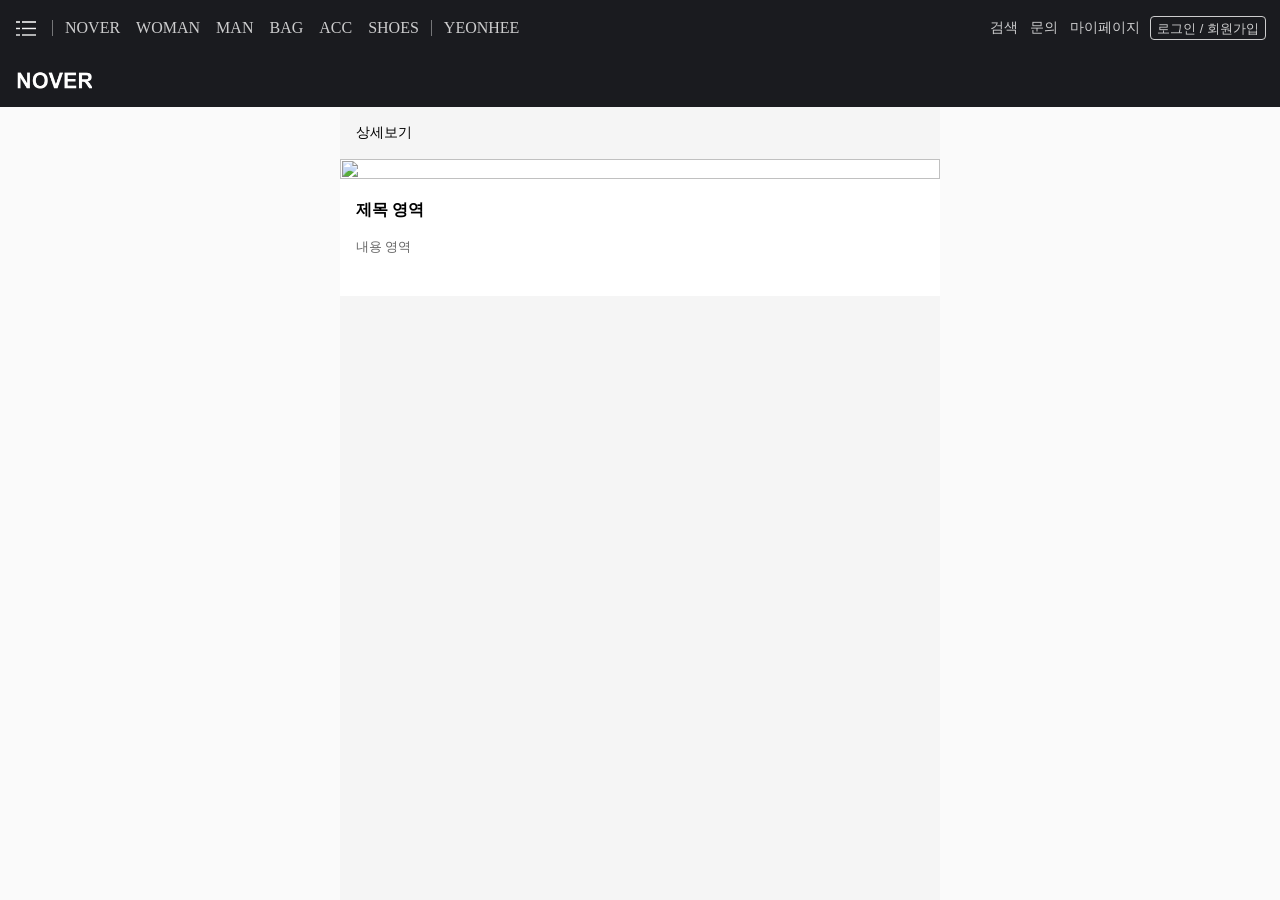
==== pages/banner-detail.html @ 651bfc38 "[Add] 추가 작업" ====
<!DOCTYPE html>
<html lang="ko">
  <head>
    <meta charset="UTF-8" />
    <meta
      name="viewport"
      content="width=device-width, initial-scale=1.0"
      maximum-scale="1.0,"
      user-scalable="no"
    />
    <meta property="og:image" content="./image/share-img.png" />
    <meta property="og:title" content="NOVER" />
    <meta
      property="og:description"
      content="무신사 클론을 기반으로 제작한 연습용 사이트 ‘NOVER’입니다."
    />
    <title>배너 상세 | NOVER</title>
    <script
      src="https://code.jquery.com/jquery-3.7.1.min.js"
      integrity="sha256-/JqT3SQfawRcv/BIHPThkBvs0OEvtFFmqPF/lYI/Cxo="
      crossorigin="anonymous"
    ></script>
    <link rel="stylesheet" href="../css/reset.css" />
    <link rel="stylesheet" href="../css/global.css" />
    <link rel="stylesheet" href="../css/header.css" />
    <link rel="stylesheet" href="../css/footer.css" />
    <link rel="stylesheet" href="../css/banner-detail.css" />
    <link rel="icon" type="image/png" href="../image/logo/favicon.png" />
  </head>
  <body>
    <div class="banner-detail-container">
      <div class="banner-detail-inner-container">
        <!-- *** header *** -->
        <div data-include-path="header.html"></div>

        <div class="banner-detail-inner-bg">
          <div class="banner-detail-wrap">
            <h3>상세보기</h3>
            <div class="banner-detail-img">
              <img src="" alt="" />
            </div>
            <div class="banner-detail-address">
              <p class="banner-maintit">제목 영역</p>
              <p class="banner-txt">내용 영역</p>
            </div>
          </div>
        </div>
      </div>
    </div>

    <script src="../js/script.js"></script>
    <script src="../js/banner-detail.js"></script>
    <script src="../js/header.js"></script>
  </body>
</html>
---- css/global.css ----
/* 모달 전체 배경 */
.modal {
  display: none; /* 기본은 숨김 */
  position: fixed;
  top: 0;
  left: 0;
  width: 100%;
  height: 100%;
  background-color: rgba(0, 0, 0, 0.5); /* 반투명 배경 */
  overflow: auto;
  z-index: 9999;
}
.modal .modal-box-wrap {
  display: flex;
  align-items: center;
  justify-content: center;
  height: 100%;
}
/* 모달 박스 */
.modal .modal-box-wrap .modal-box {
  background-color: #fff;
  margin: 10% auto;
  padding: 24px 16px;
  border-radius: 8px;
  width: 90%;
  max-width: 400px;
  max-height: 80vh;
  overflow: hidden;
  box-shadow: 0 4px 12px rgba(0, 0, 0, 0.3);
  position: relative;
}
.modal .modal-header {
  display: flex;
  justify-content: space-between;
  align-items: center;
  margin-bottom: 30px;
}
.modal .modal-header h2 {
  font-size: 20px;
  line-height: 24px;
  font-weight: 500;
  color: #000;
}
.modal .modal-cont {
  max-height: 570px;
  overflow-y: auto;
}
.modal .modal-cont p {
  font-size: 14px;
  line-height: 20px;
  font-weight: 400;
  color: #333;
}

/* 닫기 버튼 */
.modal .close-btn {
  font-size: 24px;
  font-weight: bold;
  color: #333;
  cursor: pointer;
}
---- css/header.css ----
/* ---------- 상단 헤더 - 메뉴 + 로그인/회원가입 ---------- */
.top-header {
  position: sticky;
  top: 0;
  left: 0;
  z-index: 999;
  min-width: 1000px;
  width: 100%;
  max-width: 1440px;
  min-height: 56px;
  height: 56px;
  background-color: #1a1b1f; /* NOTE #304391*/
  display: flex;
  justify-content: space-between;
  align-items: center;
  padding: 0 10px 0 4px;
}
/* 메뉴 공통 */
.top-menu {
  width: 100%;
}
.menu-flex {
  height: 100%;
  display: flex;
  align-items: center;
}
.out-menu {
  width: 100%;
  height: 100%;
  display: flex;
  align-items: center;
}
.outbar::before,
.outbar::after {
  content: "";
  display: block;
  width: 1px;
  height: 16px;
  margin: 0 4px;
  background-color: #fff6;
}
.out-menu li {
  padding: 0 8px;
}
.out-menu a,
.snap-menu a {
  font-size: 16px;
  line-height: 22px;
  font-weight: 500;
  color: #cdcdce;
}
/* 왼쪽 메뉴 */
.menu-detail-btn {
  min-width: 28px;
  width: 28px;
  height: 28px;
  background: url(../image/menu.png) no-repeat center / 100%;
  margin: 0 8px;
  /* cursor: pointer; */
}
.snap-menu {
  padding: 0 8px;
  font-size: 16px;
  line-height: 22px;
  font-weight: 500;
  color: #cdcdce;
}
/* 오른쪽 메뉴 */
.right-menu .out-menu li {
  padding: 0 6px;
}
.right-menu .out-menu a {
  font-size: 14px;
  line-height: 20px;
  font-weight: 500;
}
/* 로그인/회원가입 버튼 */
.h-login-btn {
  display: flex;
  align-items: center;
  justify-content: center;
  min-width: fit-content;
  height: 24px;
  /* background-color: #1a1b1f; */
  background-color: transparent;
  border: 1px solid #cdcdce; /* NOTE #acbce1 */
  border-radius: 4px;
  padding: 3px 6px;
  margin: 0 4px;
  font-size: 13px;
  line-height: 18px;
  font-weight: 500;
  text-align: center;
  color: #cdcdce;
}

.h-login-btn a {
  font-size: 13px;
  line-height: 18px;
  font-weight: 500;
  text-align: center;
  color: #cdcdce;
}

/* ---------- 중간 헤더 - 로고, 알람버튼 ---------- */
.middle-header {
  min-width: 1000px;
  width: 100%;
  display: flex;
  justify-content: space-between;
  background-color: #1a1b1f;
  padding: 12px 16px;
  z-index: 100;
}
.middle-header .logo {
  height: 27px;
  cursor: pointer;
}
.middle-header .logo img {
  height: 27px;
  object-fit: cover;
}
.alarm {
  width: 28px;
  height: 28px;
  background: url(../image/alarm.png) no-repeat center/100%;
}

/* ---------- 검색바 영역 ---------- */
.search-header {
  min-width: 1000px;
  width: 100%;
  background-color: #1a1b1f;
  padding: 0px 16px;
}

.search-header .searchbar {
  position: relative;
  display: flex;
  align-items: center;
  width: 100%;
  height: 36px;
  background-color: #fff;
  border-radius: 4px;
  overflow: hidden;
  font-size: 14px;
  line-height: 20px;
  font-weight: 400;
  color: #8a8a8a;
  padding: 0 8px;
  cursor: pointer;
}

.search-header .searchbar::after {
  content: "";
  width: 20px;
  height: 20px;
  background: url(../image/search-icon.png) no-repeat center/100%;
  position: absolute;
  top: 50%;
  right: 8px;
  transform: translateY(-50%);
}

/* ---------- 하단 헤더 - 세그먼트 ---------- */
.segment-header {
  position: sticky;
  top: 55px;
  left: 0;
  z-index: 998;
  min-width: 1000px;
  height: 48px;
  background-color: #1a1b1f;
  padding: 6px 12px;
}
.segment-header .segment-wrap {
  display: flex;
  align-items: center;
  gap: 6px;
  height: 100%;
}
.segment-header .segment-wrap .segment-item {
  position: relative;
}
/* 선택된 값 하단 표시 */

.segment-header .segment-wrap .segment-item.active a {
  color: #fff;
}
.segment-header .segment-wrap .segment-item.active::before {
  content: "";
  width: 100%;
  height: 2px;
  position: absolute;
  top: calc(100% + 12px);
  left: 0px;
  background-color: #fff;
}

/* 새로운 내용 업데이트 시 표시되는 뱃지 */
.segment-header .segment-wrap .segment-item.newbadge::after {
  content: "";
  position: absolute;
  top: 0px;
  right: 0px;
  display: block;
  width: 4px;
  height: 4px;
  border-radius: 4px;
  background-color: #245eff; /* NOTE #ff2438 */
}
.segment-header .segment-wrap .segment-item a {
  font-size: 14px;
  line-height: 20px;
  font-weight: 400;
  color: #909092;
  padding: 8px 4px;
}
---- css/footer.css ----
.footer {
  width: 100%;
  background-color: #f0f0f0;
  padding: 15px 0 72px;
}

/* 상단 네비게이션 */
.top-footer {
  border-bottom: 1px solid rgba(138, 138, 138, 0.1);
  margin: 0 16px;
}
.top-footer .fnav-list {
  display: flex;
  gap: 4px;
  padding: 24px 0;
}
.top-footer .fnav-list .fnav-item {
  display: flex;
  align-items: center;
  justify-content: center;
  width: 82px;
  height: 32px;
  background-color: #8a8a8a1a;
  border-radius: 4px;
}
.top-footer .fnav-list .fnav-item img {
  width: 70px;
  height: 32px;
  object-fit: cover;
}

/* 메뉴 리스트 */
.footer-menu {
  display: flex;
  align-items: flex-start;
  padding: 18px 0 24px;
  margin: 0 16px;
  border-bottom: 1px solid rgba(138, 138, 138, 0.1);
}
.fmenu-list {
  width: 220px;
}
.fmenu-list .fmenu-tit {
  width: 100%;
  padding: 6px 0;
  font-size: 14px;
  font-weight: 500;
  line-height: 20px;
}
.fmenu-list li {
  padding: 6px 0;
  font-size: 13px;
  font-weight: 400;
  line-height: 18px;
}
.fmenu-info {
  font-size: 13px;
  line-height: 18px;
  color: #666;
  padding: 6px 0;
  /* white-space: pre-line; */
}
.fmenu-info a {
  text-decoration: underline;
}

/* copyright */
.footer-copyright {
  padding: 0 16px;
  margin-top: 24px;
  color: #666;
  font-size: 13px;
  line-height: 18px;
}
.footer-copyright .copyright {
  color: #666;
  font-size: 13px;
  line-height: 18px;
  padding-bottom: 4px;
}
.footer-copyright .cominfo,
.footer-copyright .f-txt,
.footer-copyright .f-notice {
  color: #666;
  font-size: 13px;
  line-height: 18px;
}
.footer-copyright .cominfo a,
.footer-copyright .f-txt a {
  text-decoration: underline;
}
.footer-copyright .f-txt {
  padding-bottom: 4px;
}
.footer-copyright .f-notice {
  color: #8a8a8a;
  padding: 4px 0;
}
.footer-copyright .f-link-wrap,
.f-certi-wrap .f-certi {
  display: flex;
  align-items: center;
  flex-wrap: wrap;
  gap: 4px;
  padding: 12px 0 8px;
}
.footer-copyright .f-link-wrap a,
.f-certi-wrap .f-certi a {
  font-size: 13px;
  line-height: 18px;
  font-weight: 400;
  color: #666;
  text-decoration: underline;
}
.footer-copyright .f-link-wrap a:first-child {
  font-weight: 600;
}

/* certification */
.f-certi-wrap {
  padding-top: 8px;
}
.f-certi-wrap .f-certi {
  padding: 0 0 12px 0;
}
.f-isms {
  display: flex;
  align-items: center;
  padding: 4px 0;
  cursor: pointer;
}
.f-isms img {
  width: 28px;
  height: 28px;
  margin-right: 8px;
}
.f-isms p {
  font-size: 13px;
  line-height: 18px;
  text-decoration: underline;
}

/* sns */
.footer-sns {
  display: flex;
  gap: 20px;
  margin-top: 20px;
}
.footer-sns a,
.footer-sns img {
  width: 28px;
  height: 28px;
}
---- css/banner-detail.css ----
body,
.banner-detail-container,
.banner-detail-inner-container,
.banner-detail-inner-bg {
  flex: 1;
  display: flex;
  flex-direction: column;
  justify-content: flex-start;
  align-items: flex-start;
}
.banner-detail-container {
  width: 100%;
}
.banner-detail-inner-container {
  width: 100%;
  min-width: 1000px;
  max-width: 1440px;
  background-color: #1a1b1f;
  margin: 0 auto;
}
.banner-detail-inner-bg {
  width: 100%;
  background-color: #fafafa;
}
.banner-detail-wrap {
  flex: 1;
  background-color: #f5f5f5;
  width: 100%;
  max-width: 600px;
  margin: 0 auto;
}
h3 {
  display: flex;
  align-items: center;
  height: 52px;
  padding: 12px 16px;
  font-size: 14px;
  line-height: 20px;
  font-weight: 500;
}
.banner-detail-img {
  width: 100%;
  background-color: #fff;
}
.banner-detail-img img {
  width: 100%;
  height: 100%;
  object-fit: contain;
}
.banner-detail-address {
  background-color: #fff;
  padding: 16px 16px 40px 16px;
}
.banner-maintit {
  font-size: 16px;
  line-height: 24px;
  font-weight: 600;
  color: #000;
  margin-bottom: 16px;
}
.banner-txt {
  font-size: 13px;
  line-height: 18px;
  font-weight: 400;
  color: #666;
}
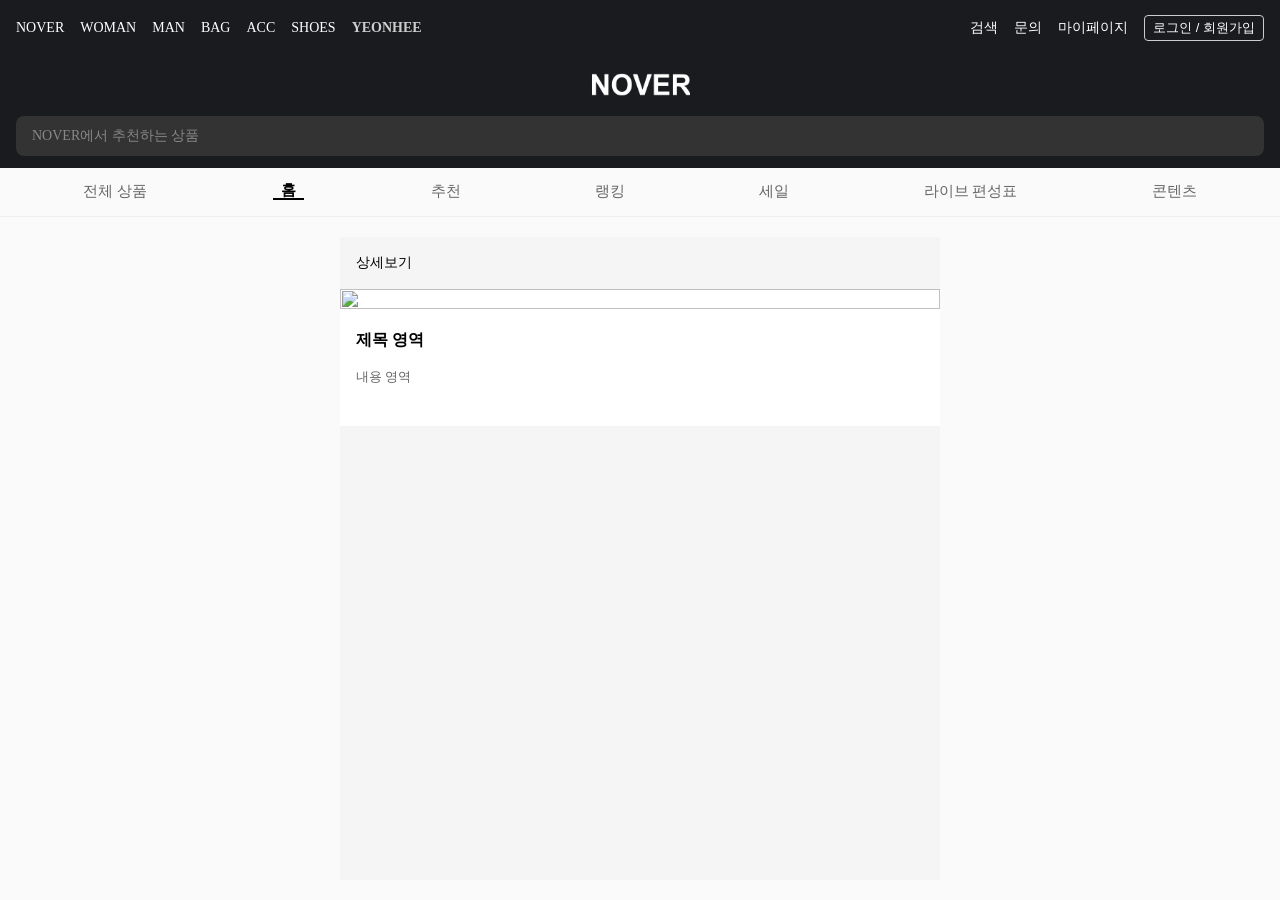
==== commit 1bcecb35: "feature/mobile-responsive" ====
--- a/pages/banner-detail.html
+++ b/pages/banner-detail.html
@@ -8,11 +8,11 @@
       maximum-scale="1.0,"
       user-scalable="no"
     />
-    <meta property="og:image" content="./image/share-img.png" />
+    <meta property="og:image" content="../image/share-img.png" />
     <meta property="og:title" content="NOVER" />
     <meta
       property="og:description"
-      content="무신사 클론을 기반으로 제작한 연습용 사이트 ‘NOVER’입니다."
+      content="무신사 클론을 기반으로 제작한 연습용 사이트 'NOVER'입니다."
     />
     <title>배너 상세 | NOVER</title>
     <script
@@ -30,7 +30,6 @@
   <body>
     <div class="banner-detail-container">
       <div class="banner-detail-inner-container">
-        <!-- *** header *** -->
         <div data-include-path="header.html"></div>
 
         <div class="banner-detail-inner-bg">
--- a/css/global.css
+++ b/css/global.css
@@ -1,12 +1,11 @@
-/* 모달 전체 배경 */
 .modal {
-  display: none; /* 기본은 숨김 */
+  display: none;
   position: fixed;
   top: 0;
   left: 0;
   width: 100%;
   height: 100%;
-  background-color: rgba(0, 0, 0, 0.5); /* 반투명 배경 */
+  background-color: rgba(0, 0, 0, 0.5);
   overflow: auto;
   z-index: 9999;
 }
@@ -15,19 +14,21 @@
   align-items: center;
   justify-content: center;
   height: 100%;
+  padding: 20px;
+  box-sizing: border-box;
 }
-/* 모달 박스 */
 .modal .modal-box-wrap .modal-box {
   background-color: #fff;
   margin: 10% auto;
   padding: 24px 16px;
   border-radius: 8px;
-  width: 90%;
+  width: 100%;
   max-width: 400px;
   max-height: 80vh;
   overflow: hidden;
   box-shadow: 0 4px 12px rgba(0, 0, 0, 0.3);
   position: relative;
+  box-sizing: border-box;
 }
 .modal .modal-header {
   display: flex;
@@ -52,10 +53,72 @@
   color: #333;
 }
 
-/* 닫기 버튼 */
 .modal .close-btn {
   font-size: 24px;
   font-weight: bold;
   color: #333;
   cursor: pointer;
+  flex-shrink: 0;
 }
+
+@media (max-width: 768px) {
+  .modal .modal-box-wrap {
+    padding: 16px;
+  }
+
+  .modal .modal-box-wrap .modal-box {
+    padding: 20px 12px;
+    max-width: 100%;
+    margin: 5% auto;
+  }
+
+  .modal .modal-header {
+    margin-bottom: 20px;
+  }
+
+  .modal .modal-header h2 {
+    font-size: 18px;
+    line-height: 22px;
+  }
+
+  .modal .modal-cont {
+    max-height: 60vh;
+  }
+
+  .modal .modal-cont p {
+    font-size: 13px;
+    line-height: 18px;
+  }
+
+  .modal .close-btn {
+    font-size: 20px;
+  }
+}
+
+@media (max-width: 480px) {
+  .modal .modal-box-wrap {
+    padding: 12px;
+  }
+
+  .modal .modal-box-wrap .modal-box {
+    padding: 16px 8px;
+  }
+
+  .modal .modal-header {
+    margin-bottom: 16px;
+  }
+
+  .modal .modal-header h2 {
+    font-size: 16px;
+    line-height: 20px;
+  }
+
+  .modal .modal-cont p {
+    font-size: 12px;
+    line-height: 16px;
+  }
+
+  .modal .close-btn {
+    font-size: 18px;
+  }
+}
--- a/css/header.css
+++ b/css/header.css
@@ -1,218 +1,224 @@
-/* ---------- 상단 헤더 - 메뉴 + 로그인/회원가입 ---------- */
+.top-header,
+.middle-header,
+.search-header,
+.segment-header {
+  width: 100%;
+  background-color: #1a1b1f;
+  color: #fff;
+  padding: 0 16px;
+  box-sizing: border-box;
+  z-index: 100; /* 모든 헤더 요소에 z-index 적용 */
+}
+
 .top-header {
+  height: 56px;
+  display: flex;
+  justify-content: space-between;
+  align-items: center;
   position: sticky;
   top: 0;
   left: 0;
-  z-index: 999;
-  min-width: 1000px;
-  width: 100%;
-  max-width: 1440px;
-  min-height: 56px;
-  height: 56px;
-  background-color: #1a1b1f; /* NOTE #304391*/
-  display: flex;
-  justify-content: space-between;
-  align-items: center;
-  padding: 0 10px 0 4px;
-}
-/* 메뉴 공통 */
-.top-menu {
-  width: 100%;
-}
-.menu-flex {
-  height: 100%;
-  display: flex;
-  align-items: center;
-}
-.out-menu {
-  width: 100%;
-  height: 100%;
-  display: flex;
-  align-items: center;
-}
-.outbar::before,
-.outbar::after {
-  content: "";
-  display: block;
-  width: 1px;
-  height: 16px;
-  margin: 0 4px;
-  background-color: #fff6;
-}
-.out-menu li {
-  padding: 0 8px;
-}
-.out-menu a,
-.snap-menu a {
-  font-size: 16px;
-  line-height: 22px;
-  font-weight: 500;
-  color: #cdcdce;
-}
-/* 왼쪽 메뉴 */
-.menu-detail-btn {
-  min-width: 28px;
-  width: 28px;
-  height: 28px;
-  background: url(../image/menu.png) no-repeat center / 100%;
-  margin: 0 8px;
-  /* cursor: pointer; */
-}
-.snap-menu {
-  padding: 0 8px;
-  font-size: 16px;
-  line-height: 22px;
-  font-weight: 500;
-  color: #cdcdce;
-}
-/* 오른쪽 메뉴 */
-.right-menu .out-menu li {
-  padding: 0 6px;
-}
-.right-menu .out-menu a {
-  font-size: 14px;
-  line-height: 20px;
-  font-weight: 500;
-}
-/* 로그인/회원가입 버튼 */
-.h-login-btn {
-  display: flex;
-  align-items: center;
+}
+
+.middle-header {
+  display: flex;
   justify-content: center;
-  min-width: fit-content;
-  height: 24px;
-  /* background-color: #1a1b1f; */
-  background-color: transparent;
-  border: 1px solid #cdcdce; /* NOTE #acbce1 */
-  border-radius: 4px;
-  padding: 3px 6px;
-  margin: 0 4px;
-  font-size: 13px;
-  line-height: 18px;
-  font-weight: 500;
-  text-align: center;
-  color: #cdcdce;
-}
-
-.h-login-btn a {
-  font-size: 13px;
-  line-height: 18px;
-  font-weight: 500;
-  text-align: center;
-  color: #cdcdce;
-}
-
-/* ---------- 중간 헤더 - 로고, 알람버튼 ---------- */
-.middle-header {
-  min-width: 1000px;
-  width: 100%;
-  display: flex;
-  justify-content: space-between;
-  background-color: #1a1b1f;
+  align-items: center;
   padding: 12px 16px;
-  z-index: 100;
-}
-.middle-header .logo {
-  height: 27px;
-  cursor: pointer;
-}
-.middle-header .logo img {
-  height: 27px;
-  object-fit: cover;
-}
-.alarm {
-  width: 28px;
-  height: 28px;
-  background: url(../image/alarm.png) no-repeat center/100%;
-}
-
-/* ---------- 검색바 영역 ---------- */
+}
+
 .search-header {
-  min-width: 1000px;
-  width: 100%;
-  background-color: #1a1b1f;
-  padding: 0px 16px;
-}
-
-.search-header .searchbar {
-  position: relative;
-  display: flex;
-  align-items: center;
-  width: 100%;
-  height: 36px;
-  background-color: #fff;
-  border-radius: 4px;
-  overflow: hidden;
-  font-size: 14px;
-  line-height: 20px;
-  font-weight: 400;
-  color: #8a8a8a;
-  padding: 0 8px;
-  cursor: pointer;
-}
-
-.search-header .searchbar::after {
-  content: "";
-  width: 20px;
-  height: 20px;
-  background: url(../image/search-icon.png) no-repeat center/100%;
-  position: absolute;
-  top: 50%;
-  right: 8px;
-  transform: translateY(-50%);
-}
-
-/* ---------- 하단 헤더 - 세그먼트 ---------- */
+  padding-bottom: 12px;
+}
+
 .segment-header {
   position: sticky;
-  top: 55px;
+  top: 56px;
+  z-index: 99;
+  background-color: #fafafa;
+  border-bottom: 1px solid #eee;
+}
+
+.menu-flex {
+  display: flex;
+  align-items: center;
+  gap: 16px;
+}
+
+.out-menu {
+  display: flex;
+  gap: 16px;
+  font-size: 14px;
+  font-weight: 500;
+  list-style: none;
+  padding: 0;
+  margin: 0;
+}
+
+.out-menu a {
+  color: #fff;
+  text-decoration: none;
+}
+
+.snap-menu {
+  font-size: 14px;
+  font-weight: bold;
+  color: #cdcdce;
+}
+
+.h-login-btn {
+  font-size: 13px;
+  color: #fff;
+  background: none;
+  border: 1px solid #cdcdce;
+  border-radius: 4px;
+  padding: 3px 8px;
+  cursor: pointer;
+  white-space: nowrap;
+}
+.h-login-btn a {
+  color: #fff;
+  text-decoration: none;
+}
+
+.logo a {
+  display: block;
+}
+.logo img {
+  width: 100px;
+  height: auto;
+  display: block;
+}
+
+.searchbar {
+  width: 100%;
+  height: 40px;
+  background-color: #333;
+  border-radius: 8px;
+  display: flex;
+  align-items: center;
+  padding: 0 16px;
+  font-size: 14px;
+  color: #888;
+  cursor: pointer;
+}
+
+.segment-wrap {
+  display: flex;
+  justify-content: space-around;
+  align-items: center;
+  width: 100%;
+  max-width: 1280px;
+  margin: 0 auto;
+  height: 48px;
+  list-style: none;
+  padding: 0;
+}
+
+.segment-item a {
+  display: flex;
+  align-items: center;
+  height: 100%;
+  padding: 0 8px;
+  font-size: 15px;
+  color: #666;
+  font-weight: 500;
+  text-decoration: none;
+}
+
+.segment-item.active a {
+  color: #000;
+  font-weight: 700;
+  border-bottom: 2px solid #000;
+}
+
+.menu-detail-btn {
+  display: none;
+  width: 24px;
+  height: 24px;
+  background: url(../image/menu.png) no-repeat center/contain;
+  cursor: pointer;
+  border: none;
+}
+
+.mobile-dropdown {
+  display: none;
+  position: fixed;
+  top: 56px;
   left: 0;
-  z-index: 998;
-  min-width: 1000px;
-  height: 48px;
-  background-color: #1a1b1f;
-  padding: 6px 12px;
-}
-.segment-header .segment-wrap {
-  display: flex;
-  align-items: center;
-  gap: 6px;
-  height: 100%;
-}
-.segment-header .segment-wrap .segment-item {
-  position: relative;
-}
-/* 선택된 값 하단 표시 */
-
-.segment-header .segment-wrap .segment-item.active a {
-  color: #fff;
-}
-.segment-header .segment-wrap .segment-item.active::before {
-  content: "";
-  width: 100%;
-  height: 2px;
-  position: absolute;
-  top: calc(100% + 12px);
-  left: 0px;
+  width: 80%;
+  max-width: 120px;
+  height: calc(100% - 56px);
   background-color: #fff;
-}
-
-/* 새로운 내용 업데이트 시 표시되는 뱃지 */
-.segment-header .segment-wrap .segment-item.newbadge::after {
-  content: "";
-  position: absolute;
-  top: 0px;
-  right: 0px;
-  display: block;
-  width: 4px;
-  height: 4px;
-  border-radius: 4px;
-  background-color: #245eff; /* NOTE #ff2438 */
-}
-.segment-header .segment-wrap .segment-item a {
-  font-size: 14px;
-  line-height: 20px;
-  font-weight: 400;
-  color: #909092;
-  padding: 8px 4px;
-}
+  z-index: 101;
+  padding: 20px;
+  box-sizing: border-box;
+  overflow-y: auto;
+  color: #000;
+  transform: translateX(-100%);
+  transition: transform 0.3s ease-in-out;
+  border-radius: 0 10px 0 0;
+}
+
+.mobile-dropdown.active {
+  display: block;
+  transform: translateX(0);
+}
+
+.mobile-menu-section {
+  margin-bottom: 24px;
+}
+.mobile-menu-section h3 {
+  font-size: 16px;
+  font-weight: bold;
+  margin-bottom: 12px;
+}
+.mobile-menu-list {
+  list-style: none;
+  padding: 0;
+}
+.mobile-menu-list li a {
+  display: block;
+  padding: 8px 0;
+  font-size: 15px;
+  color: #333;
+  text-decoration: none;
+}
+
+@media screen and (max-width: 1024px) {
+  .out-menu.outbar,
+  .snap-menu {
+    display: none;
+  }
+}
+
+@media screen and (max-width: 768px) {
+  .right-menu .out-menu {
+    display: none;
+  }
+
+  .menu-detail-btn {
+    display: block;
+  }
+
+  .top-header {
+    justify-content: space-between;
+  }
+
+  .segment-header {
+    overflow-x: auto;
+    -ms-overflow-style: none;
+    scrollbar-width: none;
+    padding: 0px 0px;
+  }
+  .segment-header::-webkit-scrollbar {
+    display: none;
+  }
+
+  .segment-wrap {
+    justify-content: flex-start;
+  }
+  .segment-item a {
+    white-space: nowrap;
+  }
+}
--- a/css/footer.css
+++ b/css/footer.css
@@ -1,153 +1,407 @@
 .footer {
   width: 100%;
-  background-color: #f0f0f0;
-  padding: 15px 0 72px;
-}
-
-/* 상단 네비게이션 */
+  background-color: #f8f8f8;
+  padding: 20px 0;
+  box-sizing: border-box;
+}
+
 .top-footer {
-  border-bottom: 1px solid rgba(138, 138, 138, 0.1);
-  margin: 0 16px;
-}
-.top-footer .fnav-list {
-  display: flex;
-  gap: 4px;
-  padding: 24px 0;
-}
-.top-footer .fnav-list .fnav-item {
-  display: flex;
+  width: 100%;
+  padding: 16px;
+  border-bottom: 1px solid #e0e0e0;
+  box-sizing: border-box;
+}
+
+.fnav-list {
+  display: flex;
+  justify-content: center;
   align-items: center;
-  justify-content: center;
-  width: 82px;
+  gap: 20px;
+  flex-wrap: wrap;
+}
+
+.fnav-item img {
   height: 32px;
-  background-color: #8a8a8a1a;
-  border-radius: 4px;
-}
-.top-footer .fnav-list .fnav-item img {
-  width: 70px;
-  height: 32px;
-  object-fit: cover;
-}
-
-/* 메뉴 리스트 */
+  object-fit: contain;
+}
+
 .footer-menu {
-  display: flex;
-  align-items: flex-start;
-  padding: 18px 0 24px;
-  margin: 0 16px;
-  border-bottom: 1px solid rgba(138, 138, 138, 0.1);
-}
+  display: grid;
+  grid-template-columns: repeat(auto-fit, minmax(200px, 1fr));
+  gap: 20px;
+  padding: 24px 16px;
+  box-sizing: border-box;
+}
+
 .fmenu-list {
-  width: 220px;
-}
-.fmenu-list .fmenu-tit {
-  width: 100%;
-  padding: 6px 0;
+  display: flex;
+  flex-direction: column;
+  gap: 8px;
+}
+
+.fmenu-tit {
   font-size: 14px;
-  font-weight: 500;
   line-height: 20px;
-}
+  font-weight: 600;
+  color: #333;
+  margin-bottom: 8px;
+}
+
 .fmenu-list li {
-  padding: 6px 0;
-  font-size: 13px;
-  font-weight: 400;
-  line-height: 18px;
-}
-.fmenu-info {
-  font-size: 13px;
-  line-height: 18px;
-  color: #666;
-  padding: 6px 0;
-  /* white-space: pre-line; */
-}
-.fmenu-info a {
-  text-decoration: underline;
-}
-
-/* copyright */
-.footer-copyright {
-  padding: 0 16px;
-  margin-top: 24px;
-  color: #666;
-  font-size: 13px;
-  line-height: 18px;
-}
-.footer-copyright .copyright {
-  color: #666;
-  font-size: 13px;
-  line-height: 18px;
-  padding-bottom: 4px;
-}
-.footer-copyright .cominfo,
-.footer-copyright .f-txt,
-.footer-copyright .f-notice {
-  color: #666;
-  font-size: 13px;
-  line-height: 18px;
-}
-.footer-copyright .cominfo a,
-.footer-copyright .f-txt a {
-  text-decoration: underline;
-}
-.footer-copyright .f-txt {
-  padding-bottom: 4px;
-}
-.footer-copyright .f-notice {
-  color: #8a8a8a;
-  padding: 4px 0;
-}
-.footer-copyright .f-link-wrap,
-.f-certi-wrap .f-certi {
-  display: flex;
-  align-items: center;
-  flex-wrap: wrap;
-  gap: 4px;
-  padding: 12px 0 8px;
-}
-.footer-copyright .f-link-wrap a,
-.f-certi-wrap .f-certi a {
   font-size: 13px;
   line-height: 18px;
   font-weight: 400;
+}
+
+.fmenu-list li a {
+  color: #666;
+  text-decoration: none;
+}
+
+.fmenu-list li a:hover {
+  color: #333;
+}
+
+.fmenu-info {
+  font-size: 12px;
+  line-height: 16px;
+  color: #666;
+}
+
+.fmenu-info a {
   color: #666;
   text-decoration: underline;
 }
-.footer-copyright .f-link-wrap a:first-child {
+
+.footer-copyright {
+  border-top: 1px solid #e0e0e0;
+  padding: 20px 16px;
+  box-sizing: border-box;
+}
+
+.copyright {
+  font-size: 12px;
+  line-height: 16px;
   font-weight: 600;
-}
-
-/* certification */
-.f-certi-wrap {
-  padding-top: 8px;
-}
-.f-certi-wrap .f-certi {
-  padding: 0 0 12px 0;
-}
-.f-isms {
+  color: #333;
+  margin-bottom: 8px;
+}
+
+.cominfo {
+  font-size: 11px;
+  line-height: 15px;
+  color: #666;
+  margin-bottom: 8px;
+}
+
+.cominfo a {
+  color: #666;
+  text-decoration: underline;
+}
+
+.f-txt {
+  font-size: 11px;
+  line-height: 15px;
+  color: #666;
+  margin-bottom: 8px;
+}
+
+.f-txt a {
+  color: #666;
+  text-decoration: underline;
+}
+
+.f-notice {
+  font-size: 10px;
+  line-height: 14px;
+  color: #999;
+  margin-bottom: 16px;
+}
+
+.f-link-wrap {
   display: flex;
   align-items: center;
-  padding: 4px 0;
+  gap: 4px;
+  margin-bottom: 16px;
+}
+
+.f-link-wrap a {
+  font-size: 12px;
+  line-height: 16px;
+  color: #333;
+  text-decoration: underline;
+}
+
+.f-link-wrap span {
+  font-size: 12px;
+  color: #999;
+}
+
+.footer-sns {
+  display: flex;
+  align-items: center;
+  gap: 12px;
+  flex-wrap: wrap;
+}
+
+.footer-sns a {
+  display: block;
+  width: 24px;
+  height: 24px;
+}
+
+.footer-sns img {
+  width: 24px;
+  height: 24px;
+  object-fit: contain;
+}
+@media (min-width: 769px) and (max-width: 1024px) {
+  .footer-menu {
+    grid-template-columns: repeat(3, 1fr);
+    gap: 16px;
+    padding: 20px 16px;
+  }
+
+  .fnav-list {
+    gap: 16px;
+  }
+}
+
+@media (max-width: 768px) {
+  .footer {
+    padding: 16px 0;
+  }
+
+  .top-footer {
+    padding: 12px;
+  }
+
+  .fnav-list {
+    gap: 12px;
+  }
+
+  .fnav-item img {
+    height: 28px;
+  }
+
+  .footer-menu {
+    grid-template-columns: repeat(2, 1fr);
+    gap: 16px;
+    padding: 16px 12px;
+  }
+
+  .fmenu-tit {
+    font-size: 13px;
+    line-height: 18px;
+  }
+
+  .fmenu-list li {
+    font-size: 12px;
+    line-height: 16px;
+  }
+
+  .fmenu-info {
+    font-size: 11px;
+    line-height: 15px;
+  }
+
+  .footer-copyright {
+    padding: 16px 12px;
+  }
+
+  .copyright {
+    font-size: 11px;
+    line-height: 15px;
+  }
+
+  .cominfo {
+    font-size: 10px;
+    line-height: 14px;
+  }
+
+  .f-txt {
+    font-size: 10px;
+    line-height: 14px;
+  }
+
+  .f-notice {
+    font-size: 9px;
+    line-height: 13px;
+  }
+
+  .f-link-wrap a {
+    font-size: 11px;
+    line-height: 15px;
+  }
+
+  .f-link-wrap span {
+    font-size: 11px;
+  }
+
+  .footer-sns {
+    gap: 8px;
+  }
+
+  .footer-sns a {
+    width: 20px;
+    height: 20px;
+  }
+
+  .footer-sns img {
+    width: 20px;
+    height: 20px;
+  }
+}
+
+@media (max-width: 480px) {
+  .footer-menu {
+    grid-template-columns: 1fr;
+    gap: 12px;
+    padding: 12px 8px;
+  }
+
+  .top-footer {
+    padding: 8px;
+  }
+
+  .fnav-list {
+    gap: 8px;
+  }
+
+  .footer-copyright {
+    padding: 12px 8px;
+  }
+
+  .f-link-wrap {
+    flex-wrap: wrap;
+  }
+
+  .footer-sns {
+    justify-content: center;
+  }
+}
+
+.modal {
+  display: none;
+  position: fixed;
+  top: 0;
+  left: 0;
+  width: 100%;
+  height: 100%;
+  background-color: rgba(0, 0, 0, 0.5);
+  overflow: auto;
+  z-index: 9999;
+}
+.modal .modal-box-wrap {
+  display: flex;
+  align-items: center;
+  justify-content: center;
+  height: 100%;
+  padding: 20px;
+  box-sizing: border-box;
+}
+.modal .modal-box-wrap .modal-box {
+  background-color: #fff;
+  margin: 10% auto;
+  padding: 24px 16px;
+  border-radius: 8px;
+  width: 100%;
+  max-width: 400px;
+  max-height: 80vh;
+  overflow: hidden;
+  box-shadow: 0 4px 12px rgba(0, 0, 0, 0.3);
+  position: relative;
+  box-sizing: border-box;
+}
+.modal .modal-header {
+  display: flex;
+  justify-content: space-between;
+  align-items: center;
+  margin-bottom: 30px;
+}
+.modal .modal-header h2 {
+  font-size: 20px;
+  line-height: 24px;
+  font-weight: 500;
+  color: #000;
+}
+.modal .modal-cont {
+  max-height: 570px;
+  overflow-y: auto;
+}
+.modal .modal-cont p {
+  font-size: 14px;
+  line-height: 20px;
+  font-weight: 400;
+  color: #333;
+}
+
+.modal .close-btn {
+  font-size: 24px;
+  font-weight: bold;
+  color: #333;
   cursor: pointer;
-}
-.f-isms img {
-  width: 28px;
-  height: 28px;
-  margin-right: 8px;
-}
-.f-isms p {
-  font-size: 13px;
-  line-height: 18px;
-  text-decoration: underline;
-}
-
-/* sns */
-.footer-sns {
-  display: flex;
-  gap: 20px;
-  margin-top: 20px;
-}
-.footer-sns a,
-.footer-sns img {
-  width: 28px;
-  height: 28px;
-}
+  flex-shrink: 0;
+}
+
+@media (max-width: 768px) {
+  .modal .modal-box-wrap {
+    padding: 16px;
+  }
+
+  .modal .modal-box-wrap .modal-box {
+    padding: 20px 12px;
+    max-width: 100%;
+    margin: 5% auto;
+  }
+
+  .modal .modal-header {
+    margin-bottom: 20px;
+  }
+
+  .modal .modal-header h2 {
+    font-size: 18px;
+    line-height: 22px;
+  }
+
+  .modal .modal-cont {
+    max-height: 60vh;
+  }
+
+  .modal .modal-cont p {
+    font-size: 13px;
+    line-height: 18px;
+  }
+
+  .modal .close-btn {
+    font-size: 20px;
+  }
+}
+
+@media (max-width: 480px) {
+  .modal .modal-box-wrap {
+    padding: 12px;
+  }
+
+  .modal .modal-box-wrap .modal-box {
+    padding: 16px 8px;
+  }
+
+  .modal .modal-header {
+    margin-bottom: 16px;
+  }
+
+  .modal .modal-header h2 {
+    font-size: 16px;
+    line-height: 20px;
+  }
+
+  .modal .modal-cont p {
+    font-size: 12px;
+    line-height: 16px;
+  }
+
+  .modal .close-btn {
+    font-size: 18px;
+  }
+}
--- a/css/banner-detail.css
+++ b/css/banner-detail.css
@@ -13,7 +13,6 @@
 }
 .banner-detail-inner-container {
   width: 100%;
-  min-width: 1000px;
   max-width: 1440px;
   background-color: #1a1b1f;
   margin: 0 auto;
@@ -21,6 +20,8 @@
 .banner-detail-inner-bg {
   width: 100%;
   background-color: #fafafa;
+  padding: 20px 16px;
+  box-sizing: border-box;
 }
 .banner-detail-wrap {
   flex: 1;
@@ -64,3 +65,12 @@
   font-weight: 400;
   color: #666;
 }
+
+@media screen and (max-width: 768px) {
+  .banner-detail-inner-bg {
+    padding: 16px 8px;
+  }
+  .banner-detail-wrap {
+    max-width: 100%;
+  }
+}
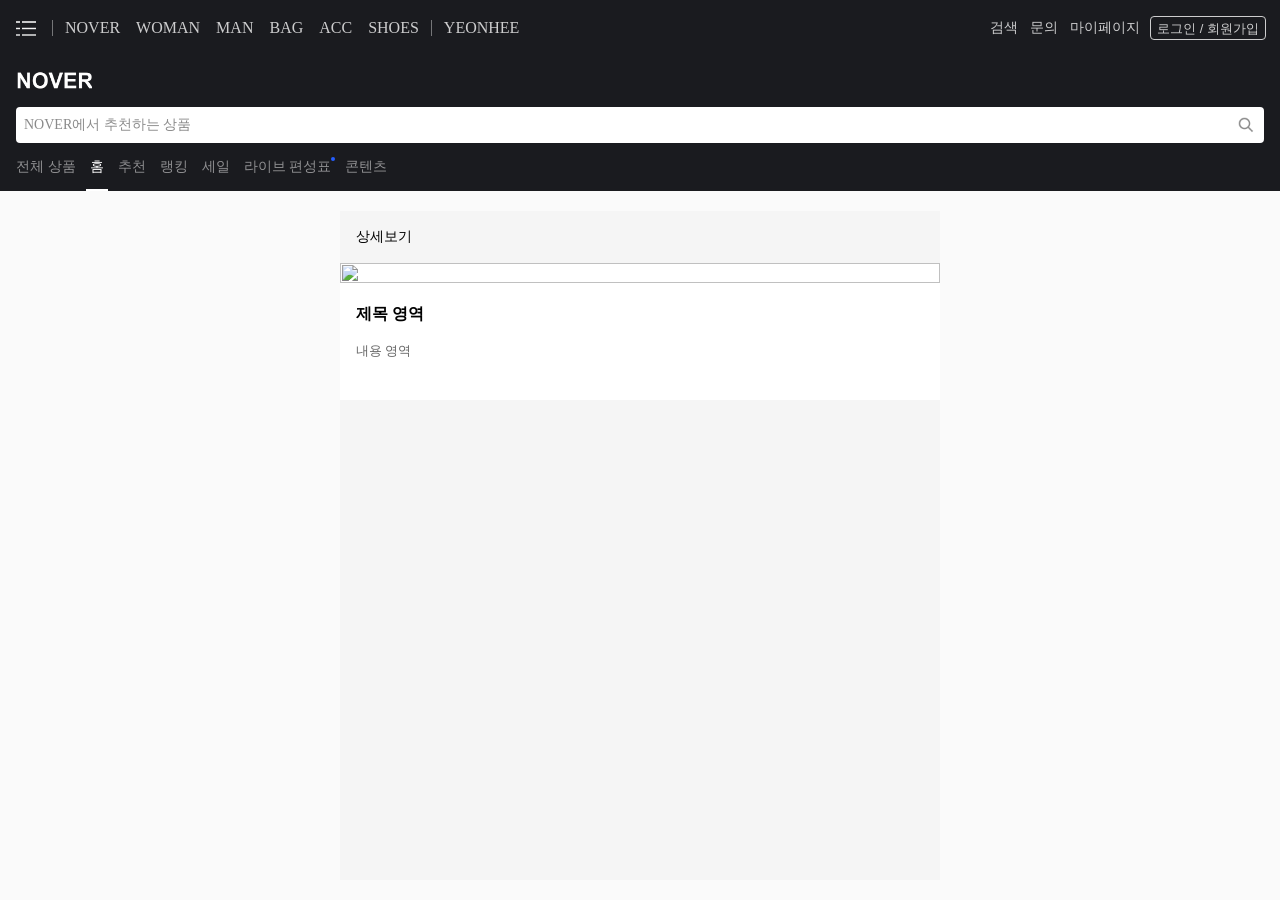
==== commit 229f1071: "[Add]" ====
--- a/pages/banner-detail.html
+++ b/pages/banner-detail.html
@@ -30,6 +30,7 @@
   <body>
     <div class="banner-detail-container">
       <div class="banner-detail-inner-container">
+        <!-- *** header *** -->
         <div data-include-path="header.html"></div>
 
         <div class="banner-detail-inner-bg">
--- a/css/header.css
+++ b/css/header.css
@@ -1,144 +1,220 @@
-.top-header,
-.middle-header,
-.search-header,
-.segment-header {
-  width: 100%;
-  background-color: #1a1b1f;
-  color: #fff;
-  padding: 0 16px;
-  box-sizing: border-box;
-  z-index: 100; /* 모든 헤더 요소에 z-index 적용 */
-}
-
+/* ---------- 상단 헤더 - 메뉴 + 로그인/회원가입 ---------- */
 .top-header {
-  height: 56px;
-  display: flex;
-  justify-content: space-between;
-  align-items: center;
   position: sticky;
   top: 0;
   left: 0;
-}
-
+  z-index: 999;
+  min-width: 1000px;
+  width: 100%;
+  max-width: 1440px;
+  min-height: 56px;
+  height: 56px;
+  background-color: #1a1b1f; /* NOTE #304391*/
+  display: flex;
+  justify-content: space-between;
+  align-items: center;
+  padding: 0 10px 0 4px;
+}
+/* 메뉴 공통 */
+.top-menu {
+  width: 100%;
+}
+.menu-flex {
+  height: 100%;
+  display: flex;
+  align-items: center;
+}
+.out-menu {
+  width: 100%;
+  height: 100%;
+  display: flex;
+  align-items: center;
+}
+.outbar::before,
+.outbar::after {
+  content: "";
+  display: block;
+  width: 1px;
+  height: 16px;
+  margin: 0 4px;
+  background-color: #fff6;
+}
+.out-menu li {
+  padding: 0 8px;
+}
+.out-menu a,
+.snap-menu a {
+  font-size: 16px;
+  line-height: 22px;
+  font-weight: 500;
+  color: #cdcdce;
+}
+/* 왼쪽 메뉴 */
+.menu-detail-btn {
+  min-width: 28px;
+  width: 28px;
+  height: 28px;
+  background: url(../image/menu.png) no-repeat center / 100%;
+  margin: 0 8px;
+  /* cursor: pointer; */
+}
+.snap-menu {
+  padding: 0 8px;
+  font-size: 16px;
+  line-height: 22px;
+  font-weight: 500;
+  color: #cdcdce;
+}
+/* 오른쪽 메뉴 */
+.right-menu .out-menu li {
+  padding: 0 6px;
+}
+.right-menu .out-menu a {
+  font-size: 14px;
+  line-height: 20px;
+  font-weight: 500;
+}
+/* 로그인/회원가입 버튼 */
+.h-login-btn {
+  display: flex;
+  align-items: center;
+  justify-content: center;
+  min-width: fit-content;
+  height: 24px;
+  /* background-color: #1a1b1f; */
+  background-color: transparent;
+  border: 1px solid #cdcdce; /* NOTE #acbce1 */
+  border-radius: 4px;
+  padding: 3px 6px;
+  margin: 0 4px;
+  font-size: 13px;
+  line-height: 18px;
+  font-weight: 500;
+  text-align: center;
+  color: #cdcdce;
+}
+
+.h-login-btn a {
+  font-size: 13px;
+  line-height: 18px;
+  font-weight: 500;
+  text-align: center;
+  color: #cdcdce;
+}
+
+/* ---------- 중간 헤더 - 로고, 알람버튼 ---------- */
 .middle-header {
-  display: flex;
-  justify-content: center;
-  align-items: center;
+  min-width: 1000px;
+  width: 100%;
+  display: flex;
+  justify-content: space-between;
+  background-color: #1a1b1f;
   padding: 12px 16px;
-}
-
+  z-index: 100;
+}
+.middle-header .logo {
+  height: 27px;
+  cursor: pointer;
+}
+.middle-header .logo img {
+  height: 27px;
+  object-fit: cover;
+}
+.alarm {
+  width: 28px;
+  height: 28px;
+  background: url(../image/alarm.png) no-repeat center/100%;
+}
+
+/* ---------- 검색바 영역 ---------- */
 .search-header {
-  padding-bottom: 12px;
-}
-
+  min-width: 1000px;
+  width: 100%;
+  background-color: #1a1b1f;
+  padding: 0px 16px;
+}
+
+.search-header .searchbar {
+  position: relative;
+  display: flex;
+  align-items: center;
+  width: 100%;
+  height: 36px;
+  background-color: #fff;
+  border-radius: 4px;
+  overflow: hidden;
+  font-size: 14px;
+  line-height: 20px;
+  font-weight: 400;
+  color: #8a8a8a;
+  padding: 0 8px;
+  cursor: pointer;
+}
+
+.search-header .searchbar::after {
+  content: "";
+  width: 20px;
+  height: 20px;
+  background: url(../image/search-icon.png) no-repeat center/100%;
+  position: absolute;
+  top: 50%;
+  right: 8px;
+  transform: translateY(-50%);
+}
+
+/* ---------- 하단 헤더 - 세그먼트 ---------- */
 .segment-header {
   position: sticky;
-  top: 56px;
-  z-index: 99;
-  background-color: #fafafa;
-  border-bottom: 1px solid #eee;
-}
-
-.menu-flex {
-  display: flex;
-  align-items: center;
-  gap: 16px;
-}
-
-.out-menu {
-  display: flex;
-  gap: 16px;
+  top: 55px;
+  left: 0;
+  z-index: 998;
+  min-width: 1000px;
+  height: 48px;
+  background-color: #1a1b1f;
+  padding: 6px 12px;
+}
+.segment-header .segment-wrap {
+  display: flex;
+  align-items: center;
+  gap: 6px;
+  height: 100%;
+}
+.segment-header .segment-wrap .segment-item {
+  position: relative;
+}
+/* 선택된 값 하단 표시 */
+
+.segment-header .segment-wrap .segment-item.active a {
+  color: #fff;
+}
+.segment-header .segment-wrap .segment-item.active::before {
+  content: "";
+  width: 100%;
+  height: 2px;
+  position: absolute;
+  top: calc(100% + 12px);
+  left: 0px;
+  background-color: #fff;
+}
+
+/* 새로운 내용 업데이트 시 표시되는 뱃지 */
+.segment-header .segment-wrap .segment-item.newbadge::after {
+  content: "";
+  position: absolute;
+  top: 0px;
+  right: 0px;
+  display: block;
+  width: 4px;
+  height: 4px;
+  border-radius: 4px;
+  background-color: #245eff; /* NOTE #ff2438 */
+}
+.segment-header .segment-wrap .segment-item a {
   font-size: 14px;
-  font-weight: 500;
-  list-style: none;
-  padding: 0;
-  margin: 0;
-}
-
-.out-menu a {
-  color: #fff;
-  text-decoration: none;
-}
-
-.snap-menu {
-  font-size: 14px;
-  font-weight: bold;
-  color: #cdcdce;
-}
-
-.h-login-btn {
-  font-size: 13px;
-  color: #fff;
-  background: none;
-  border: 1px solid #cdcdce;
-  border-radius: 4px;
-  padding: 3px 8px;
-  cursor: pointer;
-  white-space: nowrap;
-}
-.h-login-btn a {
-  color: #fff;
-  text-decoration: none;
-}
-
-.logo a {
-  display: block;
-}
-.logo img {
-  width: 100px;
-  height: auto;
-  display: block;
-}
-
-.searchbar {
-  width: 100%;
-  height: 40px;
-  background-color: #333;
-  border-radius: 8px;
-  display: flex;
-  align-items: center;
-  padding: 0 16px;
-  font-size: 14px;
-  color: #888;
-  cursor: pointer;
-}
-
-.segment-wrap {
-  display: flex;
-  justify-content: space-around;
-  align-items: center;
-  width: 100%;
-  max-width: 1280px;
-  margin: 0 auto;
-  height: 48px;
-  list-style: none;
-  padding: 0;
-}
-
-.segment-item a {
-  display: flex;
-  align-items: center;
-  height: 100%;
-  padding: 0 8px;
-  font-size: 15px;
-  color: #666;
-  font-weight: 500;
-  text-decoration: none;
-}
-
-.segment-item.active a {
-  color: #000;
-  font-weight: 700;
-  border-bottom: 2px solid #000;
-}
-
-.menu-detail-btn {
-  display: none;
-  width: 24px;
-  height: 24px;
-  background: url(../image/menu.png) no-repeat center/contain;
-  cursor: pointer;
-  border: none;
+  line-height: 20px;
+  font-weight: 400;
+  color: #909092;
+  padding: 8px 4px;
 }
 
 .mobile-dropdown {
